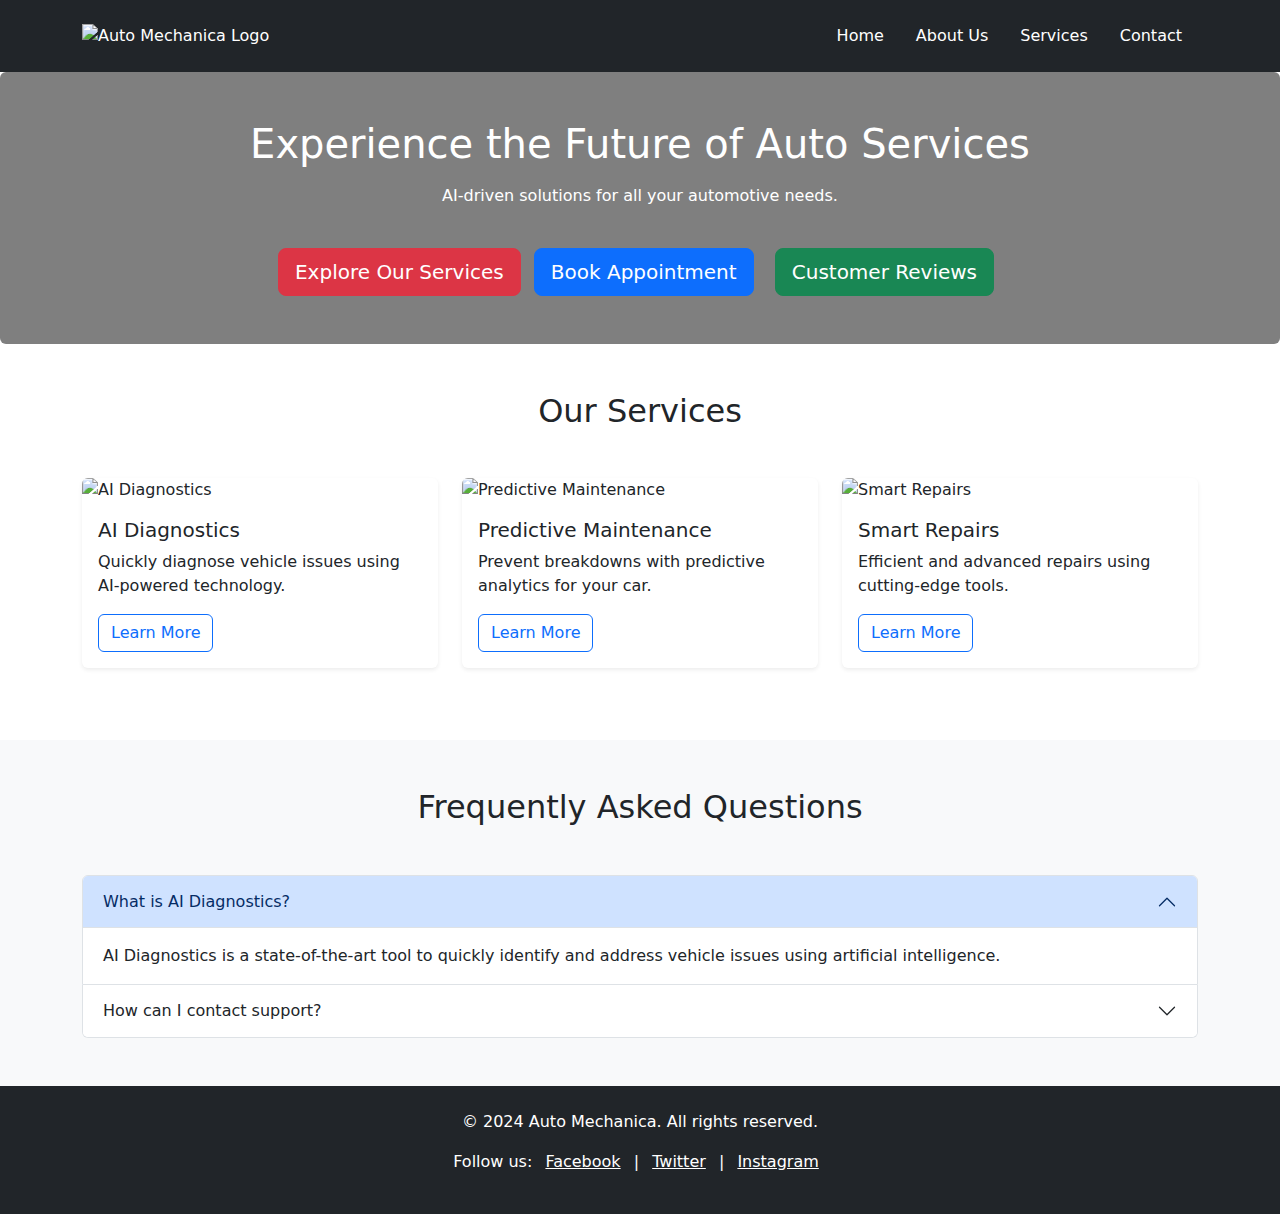
==== index.html @ 0be62898 "Second commit" ====
<!DOCTYPE html>
<html lang="en">
<head>
    <meta charset="UTF-8">
    <meta name="viewport" content="width=device-width, initial-scale=1.0">
    <link href="https://cdn.jsdelivr.net/npm/bootstrap@5.3.0-alpha1/dist/css/bootstrap.min.css" rel="stylesheet">
    <link href="https://cdn.jsdelivr.net/npm/tailwindcss@2.2.19/dist/tailwind.min.css" rel="stylesheet">
    <link rel="stylesheet" href="styles.css">
    <script src="script.js" defer></script>
    <meta name="description" content="Auto Mechanica - AI-driven automotive services, including diagnostics, predictive maintenance, and smart repairs.">
    <title>Auto Mechanica - AI Powered Services</title>
</head>
<body class="bg-gray-100">
    <!-- Header -->
    <header class="bg-dark text-white shadow-md sticky-top">
        <div class="container d-flex justify-content-between align-items-center py-3">
            <div class="logo">
                <img src="https://via.placeholder.com/120" alt="Auto Mechanica Logo" loading="lazy">
            </div>
            <nav>
                <ul class="nav">
                    <li class="nav-item"><a class="nav-link text-white active" href="index.html">Home</a></li>
                    <li class="nav-item"><a class="nav-link text-white" href="about.html">About Us</a></li>
                    <li class="nav-item"><a class="nav-link text-white" href="services.html">Services</a></li>
                    <li class="nav-item"><a class="nav-link text-white" href="contact.html">Contact</a></li>
                </ul>
            </nav>
        </div>
    </header>

    <!-- Hero Section -->
    <section class="hero bg-cover bg-center text-white h-96 flex items-center justify-center" style="background-image: url('https://via.placeholder.com/1920x600/333/fff?text=Welcome+to+Auto+Mechanica');">
        <div class="text-center bg-black bg-opacity-50 p-5 rounded">
            <h1 class="text-5xl font-bold">Experience the Future of Auto Services</h1>
            <p class="mt-3 text-xl">AI-driven solutions for all your automotive needs.</p>
            <a href="services.html" class="btn btn-danger btn-lg mt-4">Explore Our Services</a>
            <!-- Appointment Booking Button -->
            <a href="appointment.html" class="btn btn-primary btn-lg mt-4 mx-2">Book Appointment</a>
            <!-- Customer Reviews Button -->
            <a href="reviews.html" class="btn btn-success btn-lg mt-4 mx-2">Customer Reviews</a>
        </div>
    </section>

    <!-- Features Section -->
    <section class="features py-5">
        <div class="container">
            <h2 class="text-center text-3xl font-bold mb-5">Our Services</h2>
            <div class="row">
                <div class="col-md-4">
                    <div class="card border-0 shadow-sm mb-4">
                        <img src="https://via.placeholder.com/300x200?text=AI+Diagnostics" class="card-img-top rounded-top" alt="AI Diagnostics" loading="lazy">
                        <div class="card-body">
                            <h5 class="card-title text-dark">AI Diagnostics</h5>
                            <p class="card-text">Quickly diagnose vehicle issues using AI-powered technology.</p>
                            <a href="#" class="btn btn-outline-primary">Learn More</a>
                        </div>
                    </div>
                </div>
                <div class="col-md-4">
                    <div class="card border-0 shadow-sm mb-4">
                        <img src="https://via.placeholder.com/300x200?text=Predictive+Maintenance" class="card-img-top rounded-top" alt="Predictive Maintenance" loading="lazy">
                        <div class="card-body">
                            <h5 class="card-title text-dark">Predictive Maintenance</h5>
                            <p class="card-text">Prevent breakdowns with predictive analytics for your car.</p>
                            <a href="#" class="btn btn-outline-primary">Learn More</a>
                        </div>
                    </div>
                </div>
                <div class="col-md-4">
                    <div class="card border-0 shadow-sm mb-4">
                        <img src="https://via.placeholder.com/300x200?text=Smart+Repairs" class="card-img-top rounded-top" alt="Smart Repairs" loading="lazy">
                        <div class="card-body">
                            <h5 class="card-title text-dark">Smart Repairs</h5>
                            <p class="card-text">Efficient and advanced repairs using cutting-edge tools.</p>
                            <a href="#" class="btn btn-outline-primary">Learn More</a>
                        </div>
                    </div>
                </div>
            </div>
        </div>
    </section>

    <!-- FAQ Section -->
    <section class="faq bg-light py-5">
        <div class="container">
            <h2 class="text-center text-3xl font-bold mb-5">Frequently Asked Questions</h2>
            <div class="accordion" id="faqAccordion">
                <div class="accordion-item">
                    <h2 class="accordion-header" id="headingOne">
                        <button class="accordion-button" type="button" data-bs-toggle="collapse" data-bs-target="#collapseOne" aria-expanded="true" aria-controls="collapseOne">
                            What is AI Diagnostics?
                        </button>
                    </h2>
                    <div id="collapseOne" class="accordion-collapse collapse show" aria-labelledby="headingOne">
                        <div class="accordion-body">
                            AI Diagnostics is a state-of-the-art tool to quickly identify and address vehicle issues using artificial intelligence.
                        </div>
                    </div>
                </div>
                <div class="accordion-item">
                    <h2 class="accordion-header" id="headingTwo">
                        <button class="accordion-button collapsed" type="button" data-bs-toggle="collapse" data-bs-target="#collapseTwo" aria-expanded="false" aria-controls="collapseTwo">
                            How can I contact support?
                        </button>
                    </h2>
                    <div id="collapseTwo" class="accordion-collapse collapse" aria-labelledby="headingTwo">
                        <div class="accordion-body">
                            You can reach us through the contact form on our website or call our 24/7 hotline.
                        </div>
                    </div>
                </div>
            </div>
        </div>
    </section>

    <!-- Footer -->
    <footer class="bg-dark text-white py-4">
        <div class="container text-center">
            <p>&copy; 2024 Auto Mechanica. All rights reserved.</p>
            <p>Follow us: 
                <a href="#" class="text-white mx-2">Facebook</a> | 
                <a href="#" class="text-white mx-2">Twitter</a> | 
                <a href="#" class="text-white mx-2">Instagram</a>
            </p>
        </div>
    </footer>

    <script src="https://cdn.jsdelivr.net/npm/bootstrap@5.3.0-alpha1/dist/js/bootstrap.bundle.min.js"></script>
</body>
</html>
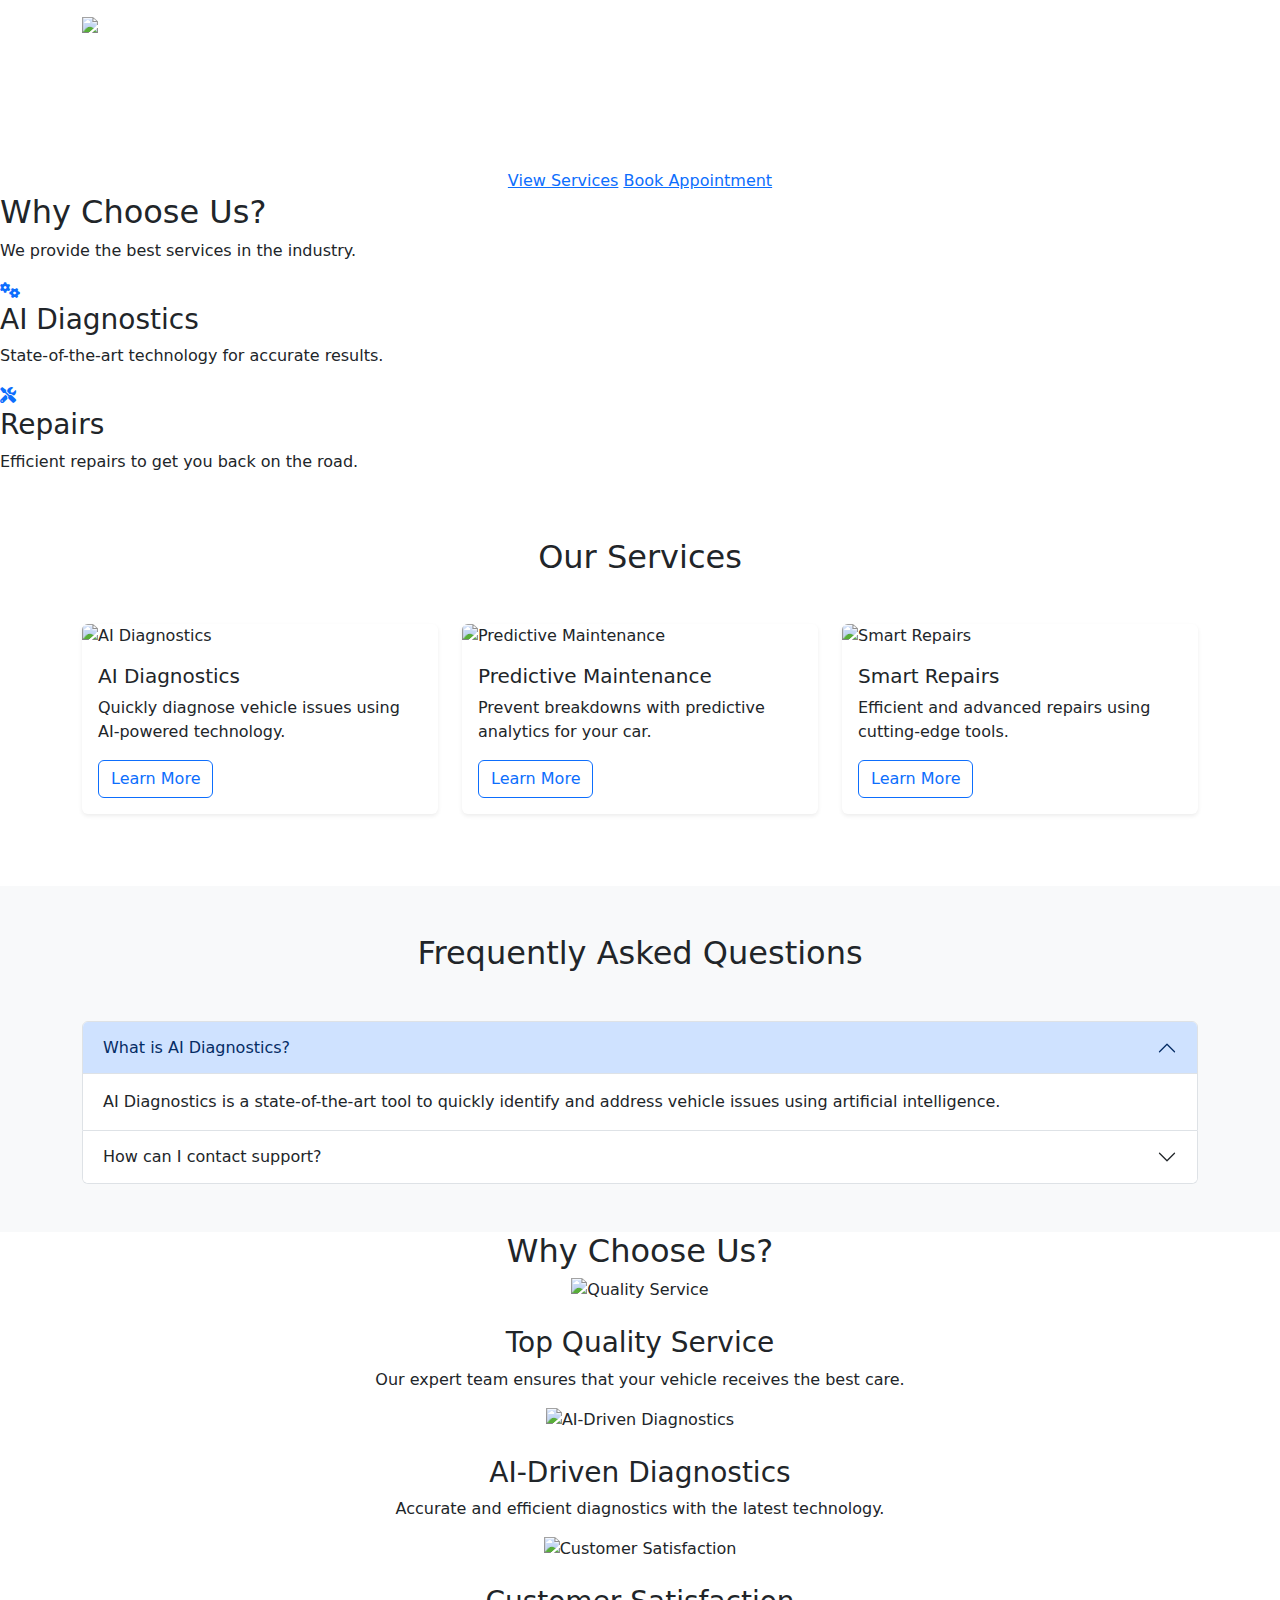
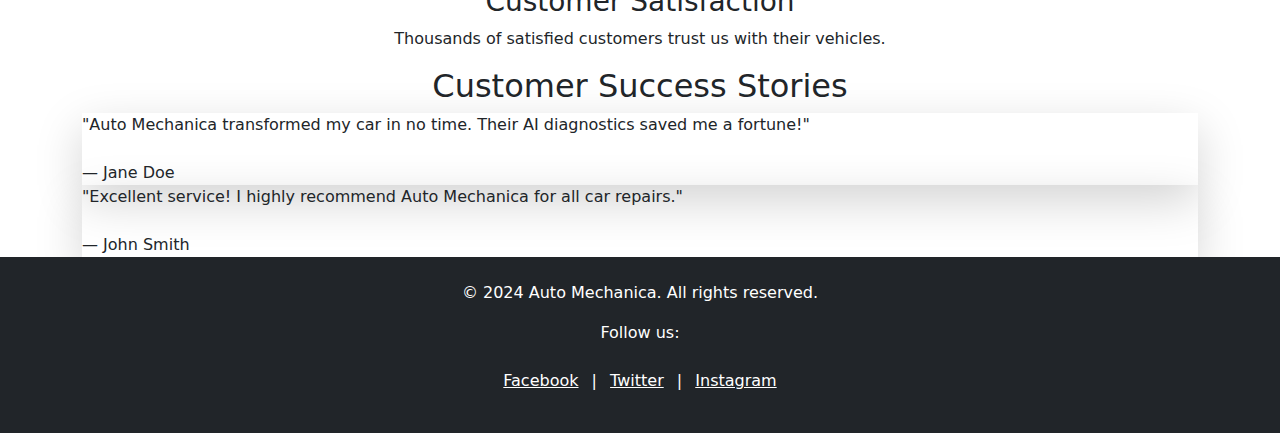
==== commit 132b07bb: "adhi 1st commit" ====
--- a/index.html
+++ b/index.html
@@ -6,40 +6,71 @@
     <link href="https://cdn.jsdelivr.net/npm/bootstrap@5.3.0-alpha1/dist/css/bootstrap.min.css" rel="stylesheet">
     <link href="https://cdn.jsdelivr.net/npm/tailwindcss@2.2.19/dist/tailwind.min.css" rel="stylesheet">
     <link rel="stylesheet" href="styles.css">
+    <link href="https://cdnjs.cloudflare.com/ajax/libs/font-awesome/6.0.0-beta3/css/all.min.css" rel="stylesheet">
+
     <script src="script.js" defer></script>
+    <link href="https://fonts.googleapis.com/css2?family=Lato:wght@400;700&family=Montserrat:wght@600;900&display=swap" rel="stylesheet">
+
+    <link href="https://cdnjs.cloudflare.com/ajax/libs/aos/2.3.4/aos.css" rel="stylesheet">
+    <script src="https://cdnjs.cloudflare.com/ajax/libs/aos/2.3.4/aos.js"></script>
+
     <meta name="description" content="Auto Mechanica - AI-driven automotive services, including diagnostics, predictive maintenance, and smart repairs.">
     <title>Auto Mechanica - AI Powered Services</title>
 </head>
 <body class="bg-gray-100">
     <!-- Header -->
-    <header class="bg-dark text-white shadow-md sticky-top">
+    <header class="bg-gradient-to-r from-blue-500 to-indigo-500 text-white shadow-md sticky-top">
         <div class="container d-flex justify-content-between align-items-center py-3">
             <div class="logo">
-                <img src="https://via.placeholder.com/120" alt="Auto Mechanica Logo" loading="lazy">
-            </div>
-            <nav>
-                <ul class="nav">
-                    <li class="nav-item"><a class="nav-link text-white active" href="index.html">Home</a></li>
-                    <li class="nav-item"><a class="nav-link text-white" href="about.html">About Us</a></li>
-                    <li class="nav-item"><a class="nav-link text-white" href="services.html">Services</a></li>
-                    <li class="nav-item"><a class="nav-link text-white" href="contact.html">Contact</a></li>
-                </ul>
+                <img src="assets/logo.png" alt="Auto Mechanica Logo" loading="lazy" style="max-height: 50px;">
+            </div>
+            <nav class="d-flex gap-3">
+                <a href="index.html" class="text-white hover:text-gray-200">Home</a>
+                <a href="about.html" class="text-white hover:text-gray-200">About</a>
+                <a href="services.html" class="text-white hover:text-gray-200">Services</a>
+                <a href="appointment.html" class="text-white hover:text-gray-200">Appointments</a>
+                <a href="contact.html" class="text-white hover:text-gray-200">Contact</a>
             </nav>
         </div>
     </header>
+    
+
 
     <!-- Hero Section -->
-    <section class="hero bg-cover bg-center text-white h-96 flex items-center justify-center" style="background-image: url('https://via.placeholder.com/1920x600/333/fff?text=Welcome+to+Auto+Mechanica');">
-        <div class="text-center bg-black bg-opacity-50 p-5 rounded">
-            <h1 class="text-5xl font-bold">Experience the Future of Auto Services</h1>
-            <p class="mt-3 text-xl">AI-driven solutions for all your automotive needs.</p>
-            <a href="services.html" class="btn btn-danger btn-lg mt-4">Explore Our Services</a>
-            <!-- Appointment Booking Button -->
-            <a href="appointment.html" class="btn btn-primary btn-lg mt-4 mx-2">Book Appointment</a>
-            <!-- Customer Reviews Button -->
-            <a href="reviews.html" class="btn btn-success btn-lg mt-4 mx-2">Customer Reviews</a>
-        </div>
-    </section>
+    <section class="hero bg-cover bg-center text-white py-20" style="background-image: url('assets/hero-bg.jpg');">
+    <div class="container text-center">
+        <h1 class="text-4xl md:text-6xl font-bold mb-4">Welcome to Auto Mechanica</h1>
+        <p class="text-lg mb-6">AI-Driven Automotive Excellence</p>
+        <div class="flex justify-center gap-4">
+            <a href="services.html" class="bg-blue-600 hover:bg-blue-700 px-6 py-3 rounded-md">View Services</a>
+            <a href="appointment.html" class="bg-gray-700 hover:bg-gray-800 px-6 py-3 rounded-md">Book Appointment</a>
+        </div>
+    </div>
+</section>
+
+<script>
+    AOS.init({
+        duration: 1000, // Animation duration in milliseconds
+        once: true, // Whether animation should happen only once
+    });
+</script>
+<section class="why-choose-us" data-aos="fade-up">
+    <h2>Why Choose Us?</h2>
+    <p>We provide the best services in the industry.</p>
+</section>
+<section class="services">
+    <div>
+        <i class="fas fa-cogs text-primary"></i>
+        <h3>AI Diagnostics</h3>
+        <p>State-of-the-art technology for accurate results.</p>
+    </div>
+    <div>
+        <i class="fas fa-tools text-primary"></i>
+        <h3>Repairs</h3>
+        <p>Efficient repairs to get you back on the road.</p>
+    </div>
+</section>
+
 
     <!-- Features Section -->
     <section class="features py-5">
@@ -112,15 +143,60 @@
             </div>
         </div>
     </section>
+    <section class="why-choose-us py-16 bg-gray-100">
+        <div class="container text-center">
+            <h2 class="text-3xl font-bold mb-6">Why Choose Us?</h2>
+            <div class="grid grid-cols-1 md:grid-cols-3 gap-8">
+                <div>
+                    <img src="assets/quality-service.png" alt="Quality Service" class="mx-auto mb-4" style="max-height: 80px;">
+                    <h3 class="text-xl font-bold">Top Quality Service</h3>
+                    <p>Our expert team ensures that your vehicle receives the best care.</p>
+                </div>
+                <div>
+                    <img src="assets/ai-driven.png" alt="AI-Driven Diagnostics" class="mx-auto mb-4" style="max-height: 80px;">
+                    <h3 class="text-xl font-bold">AI-Driven Diagnostics</h3>
+                    <p>Accurate and efficient diagnostics with the latest technology.</p>
+                </div>
+                <div>
+                    <img src="assets/customer-satisfaction.png" alt="Customer Satisfaction" class="mx-auto mb-4" style="max-height: 80px;">
+                    <h3 class="text-xl font-bold">Customer Satisfaction</h3>
+                    <p>Thousands of satisfied customers trust us with their vehicles.</p>
+                </div>
+            </div>
+        </div>
+    </section>
+    
+    <section class="success-stories py-16 bg-white">
+        <div class="container">
+            <h2 class="text-3xl font-bold text-center mb-8">Customer Success Stories</h2>
+            <div class="grid grid-cols-1 md:grid-cols-2 gap-8">
+                <div class="p-6 shadow-lg rounded-lg bg-gray-100">
+                    <blockquote>
+                        <p>"Auto Mechanica transformed my car in no time. Their AI diagnostics saved me a fortune!"</p>
+                    </blockquote>
+                    <footer class="mt-4 text-right">— Jane Doe</footer>
+                </div>
+                <div class="p-6 shadow-lg rounded-lg bg-gray-100">
+                    <blockquote>
+                        <p>"Excellent service! I highly recommend Auto Mechanica for all car repairs."</p>
+                    </blockquote>
+                    <footer class="mt-4 text-right">— John Smith</footer>
+                </div>
+            </div>
+        </div>
+    </section>
+    
 
     <!-- Footer -->
     <footer class="bg-dark text-white py-4">
         <div class="container text-center">
             <p>&copy; 2024 Auto Mechanica. All rights reserved.</p>
             <p>Follow us: 
+                <div class="flex justify-center gap-4 mt-4"></div>
                 <a href="#" class="text-white mx-2">Facebook</a> | 
                 <a href="#" class="text-white mx-2">Twitter</a> | 
                 <a href="#" class="text-white mx-2">Instagram</a>
+            </div>
             </p>
         </div>
     </footer>
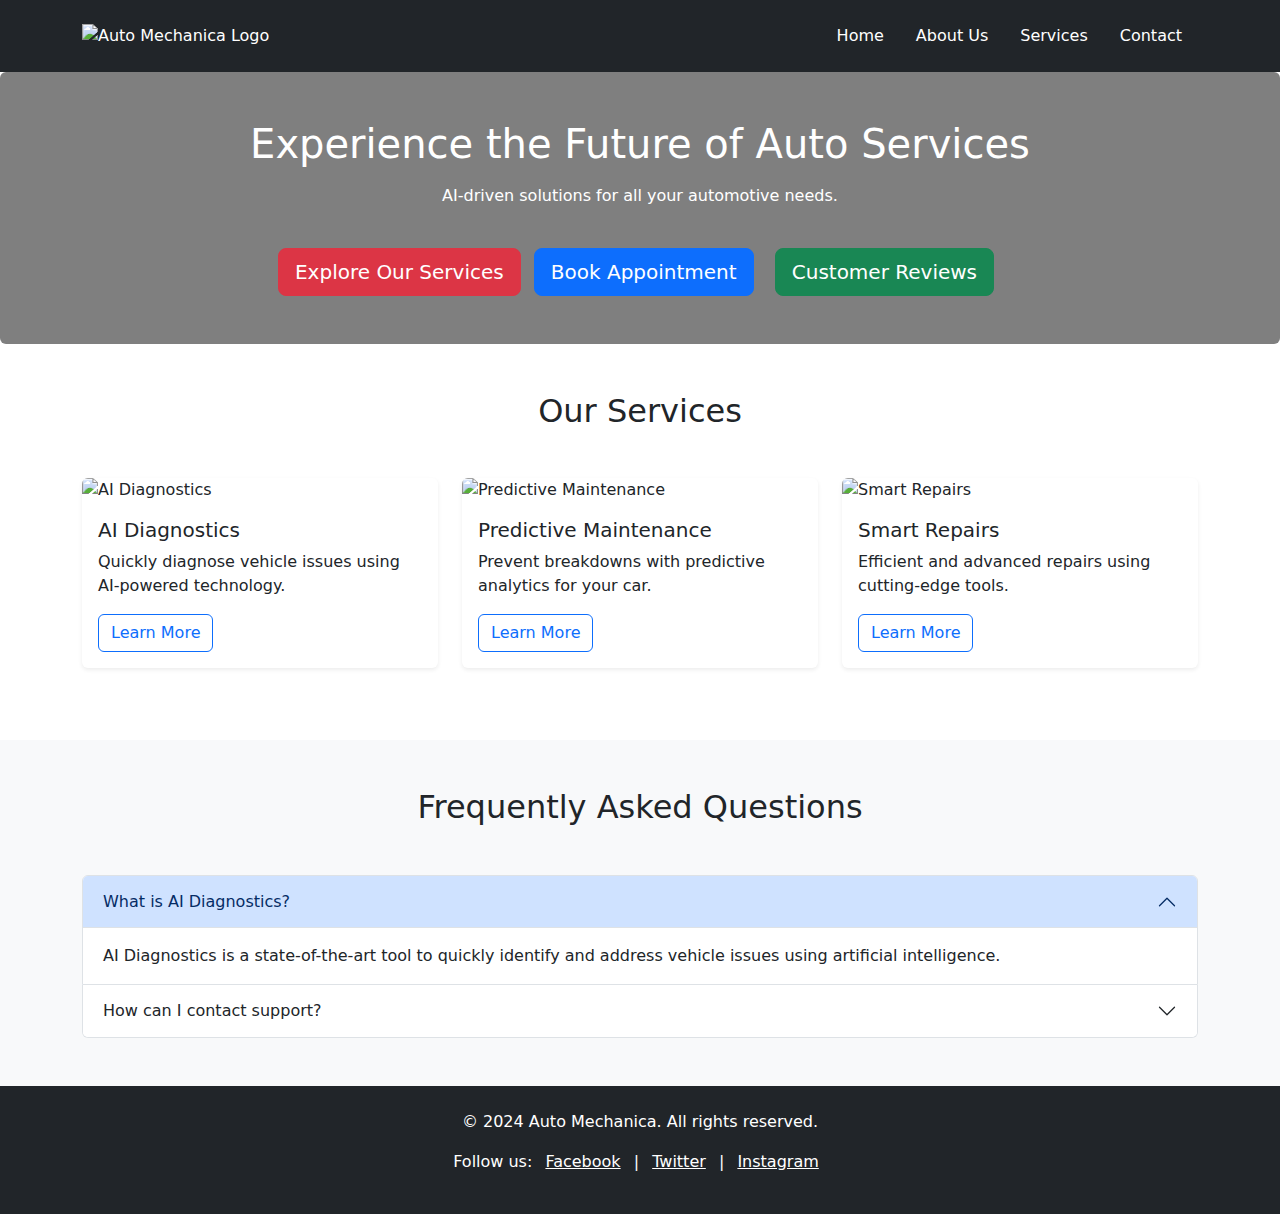
==== commit 653d7d0d: "third commit" ====
--- a/index.html
+++ b/index.html
@@ -6,80 +6,53 @@
     <link href="https://cdn.jsdelivr.net/npm/bootstrap@5.3.0-alpha1/dist/css/bootstrap.min.css" rel="stylesheet">
     <link href="https://cdn.jsdelivr.net/npm/tailwindcss@2.2.19/dist/tailwind.min.css" rel="stylesheet">
     <link rel="stylesheet" href="styles.css">
-    <link href="https://cdnjs.cloudflare.com/ajax/libs/font-awesome/6.0.0-beta3/css/all.min.css" rel="stylesheet">
-
     <script src="script.js" defer></script>
-    <link href="https://fonts.googleapis.com/css2?family=Lato:wght@400;700&family=Montserrat:wght@600;900&display=swap" rel="stylesheet">
-
-    <link href="https://cdnjs.cloudflare.com/ajax/libs/aos/2.3.4/aos.css" rel="stylesheet">
-    <script src="https://cdnjs.cloudflare.com/ajax/libs/aos/2.3.4/aos.js"></script>
-
     <meta name="description" content="Auto Mechanica - AI-driven automotive services, including diagnostics, predictive maintenance, and smart repairs.">
     <title>Auto Mechanica - AI Powered Services</title>
 </head>
 <body class="bg-gray-100">
     <!-- Header -->
-    <header class="bg-gradient-to-r from-blue-500 to-indigo-500 text-white shadow-md sticky-top">
+    <header class="bg-dark text-white shadow-md sticky-top">
         <div class="container d-flex justify-content-between align-items-center py-3">
             <div class="logo">
-                <img src="assets/logo.png" alt="Auto Mechanica Logo" loading="lazy" style="max-height: 50px;">
+                <img src="https://thumbs.dreamstime.com/b/square-logo-vector-art-design-344754067.jpg?w=768 " height="75" width="75" alt="Auto Mechanica Logo" loading="lazy">
             </div>
-            <nav class="d-flex gap-3">
-                <a href="index.html" class="text-white hover:text-gray-200">Home</a>
-                <a href="about.html" class="text-white hover:text-gray-200">About</a>
-                <a href="services.html" class="text-white hover:text-gray-200">Services</a>
-                <a href="appointment.html" class="text-white hover:text-gray-200">Appointments</a>
-                <a href="contact.html" class="text-white hover:text-gray-200">Contact</a>
+            <nav aria-label="Main Navigation">
+        <ul class="nav">
+                    <li class="nav-item"><a class="nav-link text-white active" href="index.html">Home</a></li>
+                    <li class="nav-item"><a class="nav-link text-white" href="about.html">About Us</a></li>
+                    <li class="nav-item"><a class="nav-link text-white" href="services.html">Services</a></li>
+                    <li class="nav-item"><a class="nav-link text-white" href="contact.html">Contact</a></li>
+                </ul>
             </nav>
         </div>
     </header>
-    
-
 
     <!-- Hero Section -->
-    <section class="hero bg-cover bg-center text-white py-20" style="background-image: url('assets/hero-bg.jpg');">
-    <div class="container text-center">
-        <h1 class="text-4xl md:text-6xl font-bold mb-4">Welcome to Auto Mechanica</h1>
-        <p class="text-lg mb-6">AI-Driven Automotive Excellence</p>
-        <div class="flex justify-center gap-4">
-            <a href="services.html" class="bg-blue-600 hover:bg-blue-700 px-6 py-3 rounded-md">View Services</a>
-            <a href="appointment.html" class="bg-gray-700 hover:bg-gray-800 px-6 py-3 rounded-md">Book Appointment</a>
+    <section class="hero bg-cover bg-center text-white h-96 flex items-center justify-center" style="background-image: url('https://img.freepik.com/premium-photo/detail-view-car-wash-car-wash-foam-water-automatic-car-wash-action-generative-ai_528152-657.jpg?w=1060');">
+        <div class="text-center bg-black bg-opacity-50 p-5 rounded">
+            <h1 class="text-5xl font-bold">Experience the Future of Auto Services</h1>
+            <p class="mt-3 text-xl">AI-driven solutions for all your automotive needs.</p>
+            <a href="services.html" class="btn btn-danger btn-lg mt-4">Explore Our Services</a>
+            <!-- Appointment Booking Button -->
+            <a href="appointment.html" class="btn btn-primary btn-lg mt-4 mx-2">Book Appointment</a>
+            <!-- Customer Reviews Button -->
+            <a href="reviews.html" class="btn btn-success btn-lg mt-4 mx-2">Customer Reviews</a>
         </div>
-    </div>
-</section>
-
-<script>
-    AOS.init({
-        duration: 1000, // Animation duration in milliseconds
-        once: true, // Whether animation should happen only once
-    });
-</script>
-<section class="why-choose-us" data-aos="fade-up">
-    <h2>Why Choose Us?</h2>
-    <p>We provide the best services in the industry.</p>
-</section>
-<section class="services">
-    <div>
-        <i class="fas fa-cogs text-primary"></i>
-        <h3>AI Diagnostics</h3>
-        <p>State-of-the-art technology for accurate results.</p>
-    </div>
-    <div>
-        <i class="fas fa-tools text-primary"></i>
-        <h3>Repairs</h3>
-        <p>Efficient repairs to get you back on the road.</p>
-    </div>
-</section>
-
+    </section>
 
     <!-- Features Section -->
     <section class="features py-5">
         <div class="container">
             <h2 class="text-center text-3xl font-bold mb-5">Our Services</h2>
             <div class="row">
-                <div class="col-md-4">
+                <!-- Service 1 -->
+                <div class="col-md-4 d-flex align-items-stretch">
                     <div class="card border-0 shadow-sm mb-4">
-                        <img src="https://via.placeholder.com/300x200?text=AI+Diagnostics" class="card-img-top rounded-top" alt="AI Diagnostics" loading="lazy">
+                        <img src="https://distillery.com/wp-content/uploads/2024/02/shutterstock_1781926982-1.jpg" 
+                             class="card-img-top rounded-top" 
+                             alt="AI Diagnostics" 
+                             loading="lazy">
                         <div class="card-body">
                             <h5 class="card-title text-dark">AI Diagnostics</h5>
                             <p class="card-text">Quickly diagnose vehicle issues using AI-powered technology.</p>
@@ -87,9 +60,13 @@
                         </div>
                     </div>
                 </div>
-                <div class="col-md-4">
+                <!-- Service 2 -->
+                <div class="col-md-4 d-flex align-items-stretch">
                     <div class="card border-0 shadow-sm mb-4">
-                        <img src="https://via.placeholder.com/300x200?text=Predictive+Maintenance" class="card-img-top rounded-top" alt="Predictive Maintenance" loading="lazy">
+                        <img src="https://living.acg.aaa.com/content/dam/aaa-living/2024/auto/ai-driven-future-of-car-care_smarter-maintenance-safer-roads/3-AI-DrivenFuture-GettyImages-1541878920.jpg" 
+                             class="card-img-top rounded-top" 
+                             alt="Predictive Maintenance" 
+                             loading="lazy">
                         <div class="card-body">
                             <h5 class="card-title text-dark">Predictive Maintenance</h5>
                             <p class="card-text">Prevent breakdowns with predictive analytics for your car.</p>
@@ -97,9 +74,13 @@
                         </div>
                     </div>
                 </div>
-                <div class="col-md-4">
+                <!-- Service 3 -->
+                <div class="col-md-4 d-flex align-items-stretch">
                     <div class="card border-0 shadow-sm mb-4">
-                        <img src="https://via.placeholder.com/300x200?text=Smart+Repairs" class="card-img-top rounded-top" alt="Smart Repairs" loading="lazy">
+                        <img src="https://cognitgo.ai/wp-content/uploads/2024/04/1714464791534.jpg" 
+                             class="card-img-top rounded-top" 
+                             alt="Smart Repairs" 
+                             loading="lazy">
                         <div class="card-body">
                             <h5 class="card-title text-dark">Smart Repairs</h5>
                             <p class="card-text">Efficient and advanced repairs using cutting-edge tools.</p>
@@ -110,6 +91,23 @@
             </div>
         </div>
     </section>
+    
+<style>
+    .hero h1 {
+        animation: fadeInUp 1s ease-in-out;
+    }
+
+    @keyframes fadeInUp {
+        from {
+            opacity: 0;
+            transform: translateY(20px);
+        }
+        to {
+            opacity: 1;
+            transform: translateY(0);
+        }
+    }
+</style>
 
     <!-- FAQ Section -->
     <section class="faq bg-light py-5">
@@ -143,63 +141,43 @@
             </div>
         </div>
     </section>
-    <section class="why-choose-us py-16 bg-gray-100">
-        <div class="container text-center">
-            <h2 class="text-3xl font-bold mb-6">Why Choose Us?</h2>
-            <div class="grid grid-cols-1 md:grid-cols-3 gap-8">
-                <div>
-                    <img src="assets/quality-service.png" alt="Quality Service" class="mx-auto mb-4" style="max-height: 80px;">
-                    <h3 class="text-xl font-bold">Top Quality Service</h3>
-                    <p>Our expert team ensures that your vehicle receives the best care.</p>
-                </div>
-                <div>
-                    <img src="assets/ai-driven.png" alt="AI-Driven Diagnostics" class="mx-auto mb-4" style="max-height: 80px;">
-                    <h3 class="text-xl font-bold">AI-Driven Diagnostics</h3>
-                    <p>Accurate and efficient diagnostics with the latest technology.</p>
-                </div>
-                <div>
-                    <img src="assets/customer-satisfaction.png" alt="Customer Satisfaction" class="mx-auto mb-4" style="max-height: 80px;">
-                    <h3 class="text-xl font-bold">Customer Satisfaction</h3>
-                    <p>Thousands of satisfied customers trust us with their vehicles.</p>
-                </div>
-            </div>
-        </div>
-    </section>
-    
-    <section class="success-stories py-16 bg-white">
-        <div class="container">
-            <h2 class="text-3xl font-bold text-center mb-8">Customer Success Stories</h2>
-            <div class="grid grid-cols-1 md:grid-cols-2 gap-8">
-                <div class="p-6 shadow-lg rounded-lg bg-gray-100">
-                    <blockquote>
-                        <p>"Auto Mechanica transformed my car in no time. Their AI diagnostics saved me a fortune!"</p>
-                    </blockquote>
-                    <footer class="mt-4 text-right">— Jane Doe</footer>
-                </div>
-                <div class="p-6 shadow-lg rounded-lg bg-gray-100">
-                    <blockquote>
-                        <p>"Excellent service! I highly recommend Auto Mechanica for all car repairs."</p>
-                    </blockquote>
-                    <footer class="mt-4 text-right">— John Smith</footer>
-                </div>
-            </div>
-        </div>
-    </section>
-    
+    <!-- Back-to-Top Button -->
+<button id="backToTop" class="btn btn-primary rounded-circle position-fixed" style="bottom: 20px; right: 20px; display: none;">
+    ↑
+</button>
+
+
 
     <!-- Footer -->
     <footer class="bg-dark text-white py-4">
         <div class="container text-center">
             <p>&copy; 2024 Auto Mechanica. All rights reserved.</p>
             <p>Follow us: 
-                <div class="flex justify-center gap-4 mt-4"></div>
                 <a href="#" class="text-white mx-2">Facebook</a> | 
                 <a href="#" class="text-white mx-2">Twitter</a> | 
                 <a href="#" class="text-white mx-2">Instagram</a>
-            </div>
             </p>
         </div>
     </footer>
+<!-- Back-to-Top Button -->
+<button id="backToTop" class="btn btn-primary rounded-circle position-fixed" style="bottom: 20px; right: 20px; display: none;">
+    ↑
+</button>
+
+<script>
+    // Back-to-Top Button Script
+    const backToTop = document.getElementById('backToTop');
+    window.addEventListener('scroll', () => {
+        if (window.scrollY > 200) {
+            backToTop.style.display = 'block';
+        } else {
+            backToTop.style.display = 'none';
+        }
+    });
+    backToTop.addEventListener('click', () => {
+        window.scrollTo({ top: 0, behavior: 'smooth' });
+    });
+</script>
 
     <script src="https://cdn.jsdelivr.net/npm/bootstrap@5.3.0-alpha1/dist/js/bootstrap.bundle.min.js"></script>
 </body>
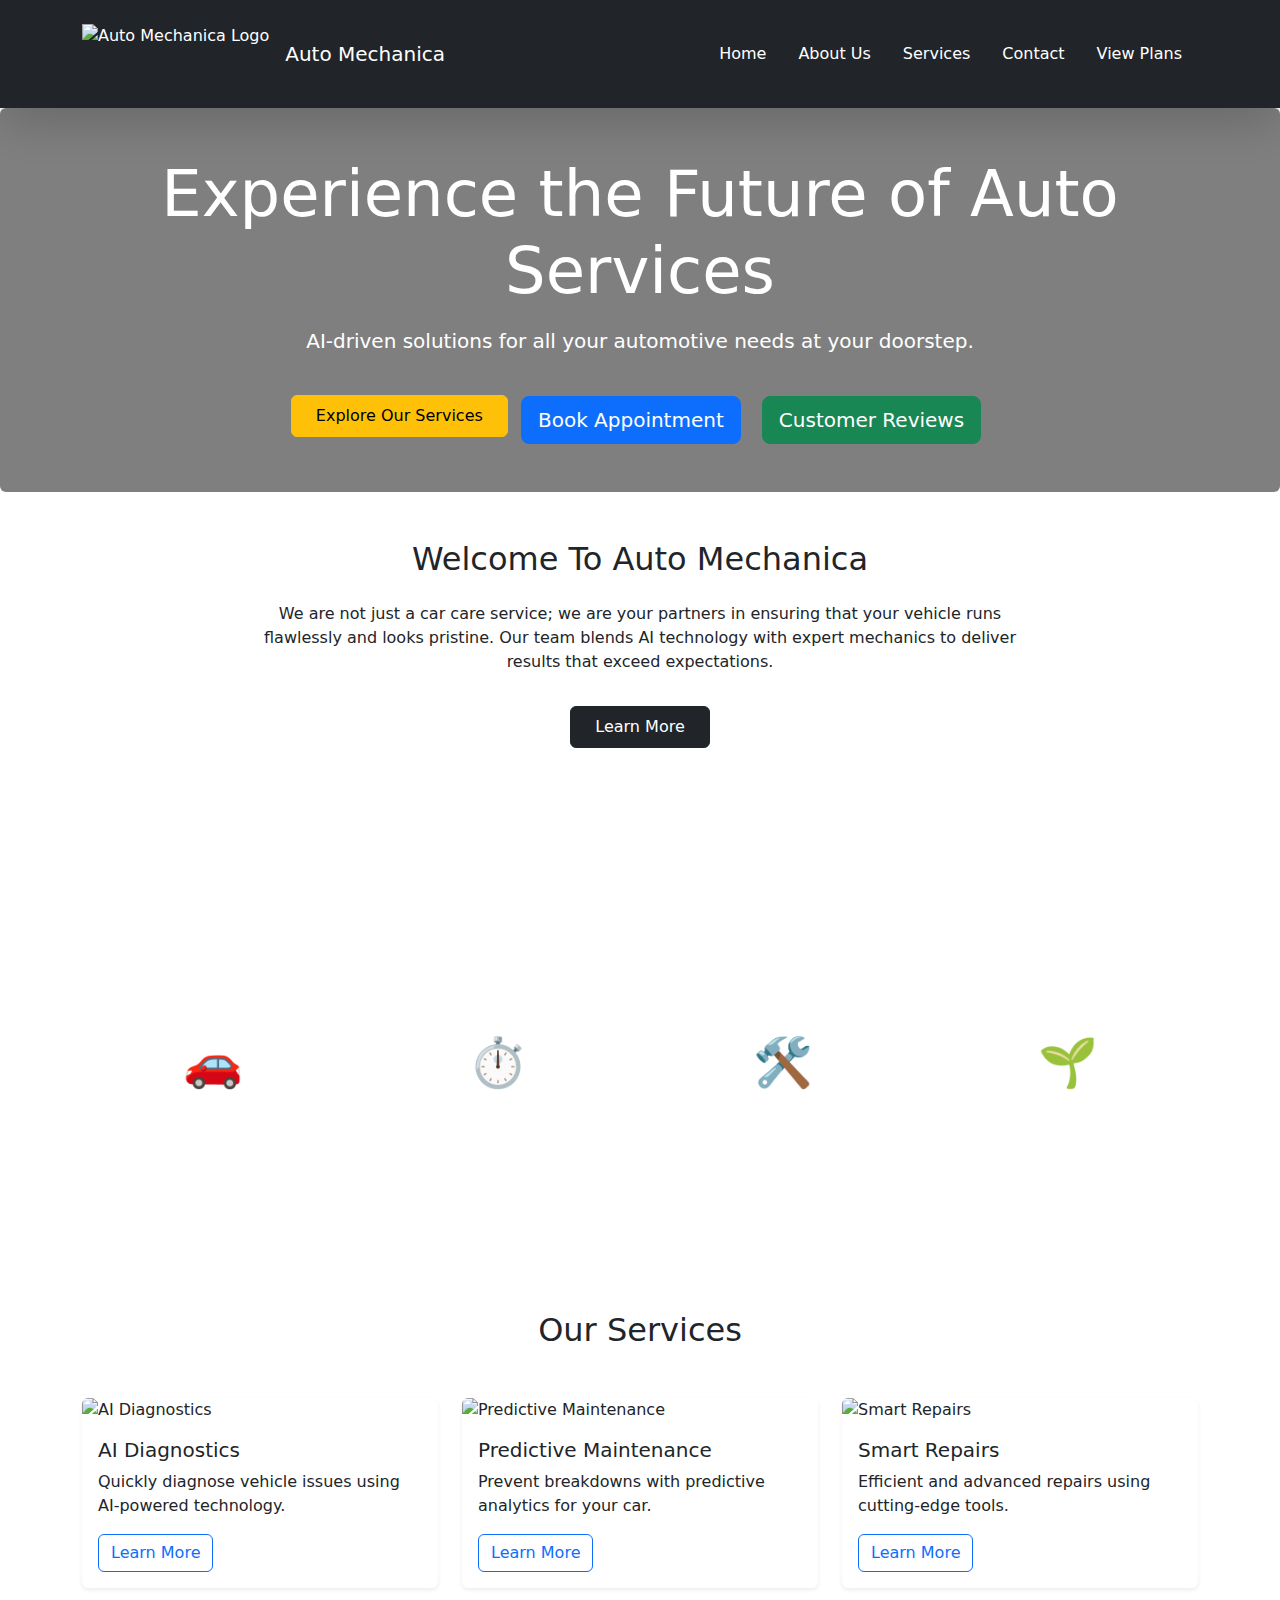
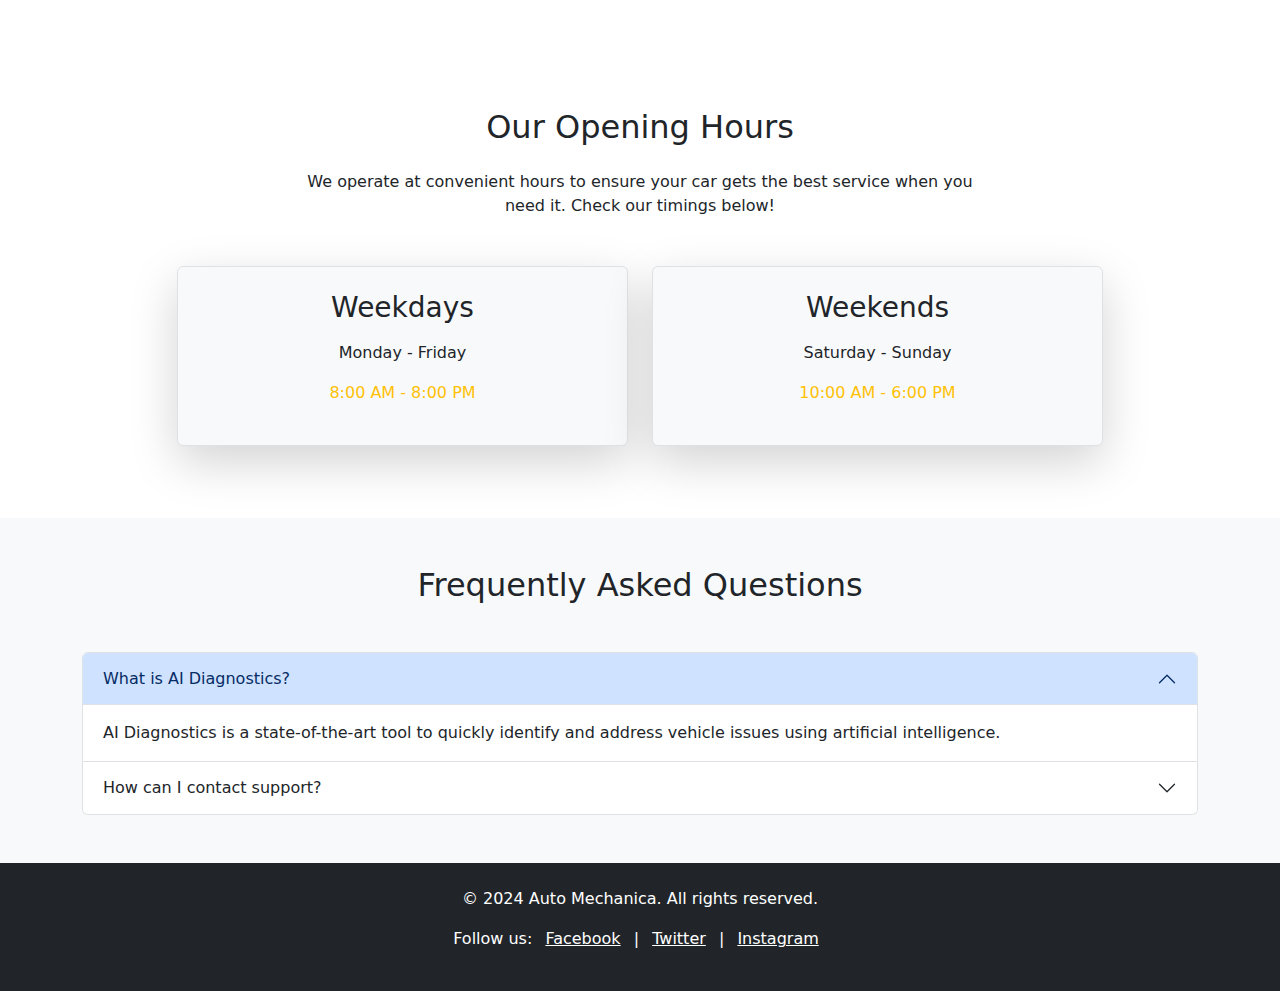
==== commit afee5d12: "forth commit" ====
--- a/index.html
+++ b/index.html
@@ -12,34 +12,103 @@
 </head>
 <body class="bg-gray-100">
     <!-- Header -->
-    <header class="bg-dark text-white shadow-md sticky-top">
-        <div class="container d-flex justify-content-between align-items-center py-3">
-            <div class="logo">
-                <img src="https://thumbs.dreamstime.com/b/square-logo-vector-art-design-344754067.jpg?w=768 " height="75" width="75" alt="Auto Mechanica Logo" loading="lazy">
-            </div>
-            <nav aria-label="Main Navigation">
-        <ul class="nav">
-                    <li class="nav-item"><a class="nav-link text-white active" href="index.html">Home</a></li>
+    <header class="bg-dark text-white py-4 shadow-lg">
+        <div class="container d-flex align-items-center justify-content-between">
+            <div class="d-flex align-items-center">
+                <img src="https://thumbs.dreamstime.com/b/square-logo-vector-art-design-344754067.jpg?w=768 " alt="Auto Mechanica Logo" class="me-3" style="height: 60px;">
+                <h1 class="h5 mb-0">Auto Mechanica</h1>
+            </div>
+            <nav>
+                <ul class="nav">
+                    <li class="nav-item"><a class="nav-link text-white" href="index.html">Home</a></li>
                     <li class="nav-item"><a class="nav-link text-white" href="about.html">About Us</a></li>
-                    <li class="nav-item"><a class="nav-link text-white" href="services.html">Services</a></li>
+                    <li class="nav-item"><a class="nav-link text-white active" href="services.html">Services</a></li>
                     <li class="nav-item"><a class="nav-link text-white" href="contact.html">Contact</a></li>
+                    <li class="nav-item"><a class="nav-link text-white" href="service_plans.html">View Plans</a></li>
                 </ul>
             </nav>
+            
         </div>
     </header>
 
     <!-- Hero Section -->
-    <section class="hero bg-cover bg-center text-white h-96 flex items-center justify-center" style="background-image: url('https://img.freepik.com/premium-photo/detail-view-car-wash-car-wash-foam-water-automatic-car-wash-action-generative-ai_528152-657.jpg?w=1060');">
-        <div class="text-center bg-black bg-opacity-50 p-5 rounded">
-            <h1 class="text-5xl font-bold">Experience the Future of Auto Services</h1>
-            <p class="mt-3 text-xl">AI-driven solutions for all your automotive needs.</p>
-            <a href="services.html" class="btn btn-danger btn-lg mt-4">Explore Our Services</a>
-            <!-- Appointment Booking Button -->
-            <a href="appointment.html" class="btn btn-primary btn-lg mt-4 mx-2">Book Appointment</a>
+    <!-- Hero Section -->
+<section class="hero bg-cover bg-center text-white h-screen flex items-center justify-center" 
+         style="background-image: url('https://img.freepik.com/premium-photo/detail-view-car-wash-car-wash-foam-water-automatic-car-wash-action-generative-ai_528152-657.jpg?w=1060');">
+    <div class="text-center bg-black bg-opacity-50 p-5 rounded fade-up">
+        <h1 class="display-3">Experience the Future of Auto Services</h1>
+        <p class="mt-3 lead">AI-driven solutions for all your automotive needs at your doorstep.</p>
+        <a href="#services" class="btn btn-warning btn-hover mt-3 px-4 py-2">Explore Our Services</a>
+        <a href="appointment.html" class="btn btn-primary btn-lg mt-4 mx-2">Book Appointment</a>
             <!-- Customer Reviews Button -->
-            <a href="reviews.html" class="btn btn-success btn-lg mt-4 mx-2">Customer Reviews</a>
-        </div>
-    </section>
+            <a href="reviews.html" class="btn btn-success btn-lg mt-4 mx-2">Customer Reviews</a>
+    </div>
+</section>
+
+<style>
+    .fade-up {
+            animation: fadeUp 1s ease-in-out;
+        }
+
+        @keyframes fadeInDown {
+            0% { opacity: 0; transform: translateY(-50px); }
+            100% { opacity: 1; transform: translateY(0); }
+        }
+
+        @keyframes fadeUp {
+            0% { opacity: 0; transform: translateY(50px); }
+            100% { opacity: 1; transform: translateY(0);}
+        }
+.service-icon {
+            font-size: 3rem;
+            color: #ff8800;}
+</style>
+<!-- Welcome Section -->
+<section class="py-5 bg-gray-200">
+    <div class="container text-center">
+        <h2 class="text-4xl font-bold mb-4">Welcome To Auto Mechanica</h2>
+        <p class="text-gray-600 mx-auto" style="max-width: 800px;">
+            We are not just a car care service; we are your partners in ensuring that your vehicle runs flawlessly and looks pristine. Our team blends AI technology with expert mechanics to deliver results that exceed expectations.
+        </p>
+        <a href="about.html" class="btn btn-dark btn-hover mt-3 px-4 py-2">Learn More</a>
+    </div>
+</section>
+<!-- Get to Know Us Section -->
+<!-- Get to Know Us Section -->
+<section class="py-5 bg-gray-900 text-white">
+    <div class="container text-center">
+        <!-- Title -->
+        <h2 class="text-4xl font-bold mb-4 animate-fadeIn">Get to Know Us</h2>
+        <p class="text-lg text-gray-300 mb-5 animate-fadeIn" style="max-width: 800px; margin: 0 auto;">
+            Whether you're at home, the office, or anywhere else, our skilled team is ready to bring a premium car wash experience directly to you. 
+            We use top-quality products and state-of-the-art equipment to ensure your vehicle receives the best care.
+        </p>
+
+        <div class="row mt-4">
+            <div class="col-md-3">
+                <div class="mb-3"><span class="service-icon">🚗</span></div>
+                <h4 class="font-bold">Door Step Service</h4>
+                <p>Convenience redefined with on-the-spot car care.</p>
+            </div>
+            <div class="col-md-3">
+                <div class="mb-3"><span class="service-icon">⏱</span></div>
+                <h4 class="font-bold">On-Demand Service</h4>
+                <p>Book services at your preferred time with ease.</p>
+            </div>
+            <div class="col-md-3">
+                <div class="mb-3"><span class="service-icon">🛠</span></div>
+                <h4 class="font-bold">Professional Detailing</h4>
+                <p>Top-notch detailing that keeps your car immaculate.</p>
+            </div>
+            <div class="col-md-3">
+                <div class="mb-3"><span class="service-icon">🌱</span></div>
+                <h4 class="font-bold">Eco-Friendly</h4>
+                <p>Committed to a greener planet with sustainable services.</p>
+            </div>
+        </div>
+    </div>
+</section>
+
 
     <!-- Features Section -->
     <section class="features py-5">
@@ -108,7 +177,33 @@
         }
     }
 </style>
-
+<!-- Opening Hours Section -->
+<section class="py-5 bg-white">
+    <div class="container text-center">
+        <h2 class="text-4xl font-bold mb-4">Our Opening Hours</h2>
+        <p class="text-gray-600 mx-auto mb-5" style="max-width: 700px;">
+            We operate at convenient hours to ensure your car gets the best service when you need it. Check our timings below!
+        </p>
+        <div class="row justify-content-center">
+            <!-- Weekdays -->
+            <div class="col-md-5 mb-4">
+                <div class="border border-gray-300 shadow-lg rounded p-4 bg-light fade-up">
+                    <h3 class="text-2xl font-bold mb-3">Weekdays</h3>
+                    <p class="text-gray-700 font-medium">Monday - Friday</p>
+                    <p class="text-3xl font-bold text-warning">8:00 AM - 8:00 PM</p>
+                </div>
+            </div>
+            <!-- Weekends -->
+            <div class="col-md-5 mb-4">
+                <div class="border border-gray-300 shadow-lg rounded p-4 bg-light fade-up">
+                    <h3 class="text-2xl font-bold mb-3">Weekends</h3>
+                    <p class="text-gray-700 font-medium">Saturday - Sunday</p>
+                    <p class="text-3xl font-bold text-warning">10:00 AM - 6:00 PM</p>
+                </div>
+            </div>
+        </div>
+    </div>
+</section>
     <!-- FAQ Section -->
     <section class="faq bg-light py-5">
         <div class="container">
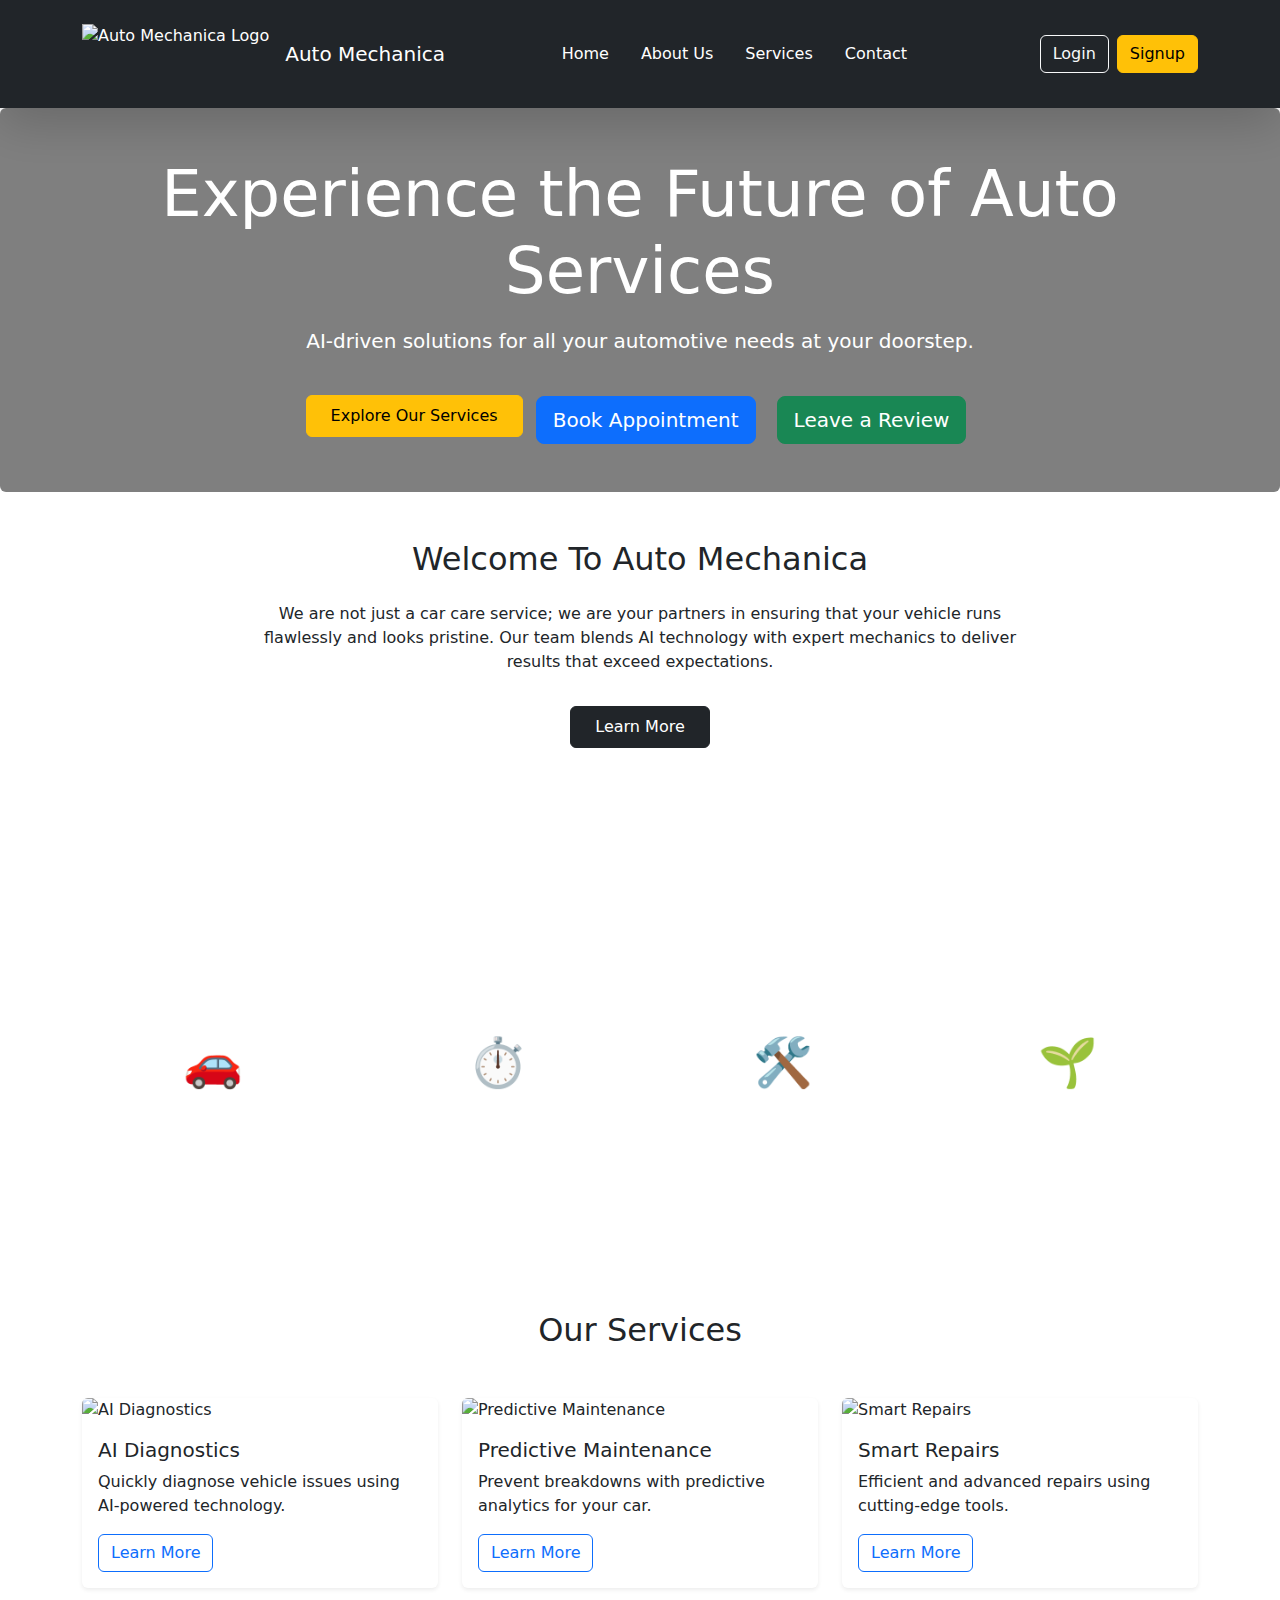
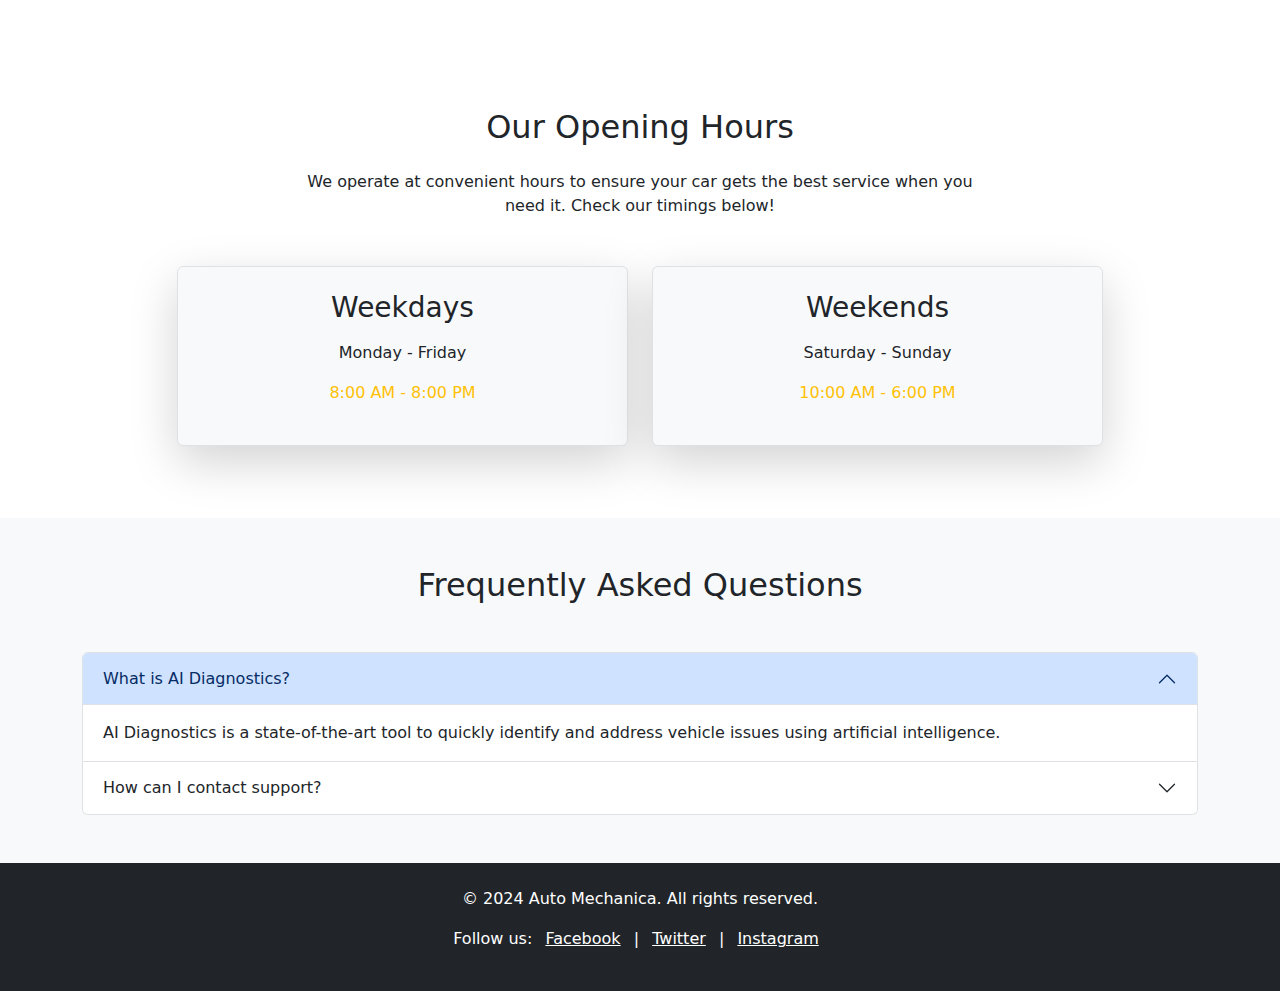
==== commit ff837e12: "specific commit" ====
--- a/index.html
+++ b/index.html
@@ -15,19 +15,27 @@
     <header class="bg-dark text-white py-4 shadow-lg">
         <div class="container d-flex align-items-center justify-content-between">
             <div class="d-flex align-items-center">
-                <img src="https://thumbs.dreamstime.com/b/square-logo-vector-art-design-344754067.jpg?w=768 " alt="Auto Mechanica Logo" class="me-3" style="height: 60px;">
+                <img src="https://thumbs.dreamstime.com/b/square-logo-vector-art-design-344754067.jpg?w=768" alt="Auto Mechanica Logo" class="me-3" style="height: 60px;">
                 <h1 class="h5 mb-0">Auto Mechanica</h1>
             </div>
             <nav>
                 <ul class="nav">
-                    <li class="nav-item"><a class="nav-link text-white" href="index.html">Home</a></li>
+                    <li class="nav-item"><a class="nav-link text-white active" href="index.html">Home</a></li>
                     <li class="nav-item"><a class="nav-link text-white" href="about.html">About Us</a></li>
-                    <li class="nav-item"><a class="nav-link text-white active" href="services.html">Services</a></li>
+                    <li class="nav-item"><a class="nav-link text-white" href="services.html">Services</a></li>
                     <li class="nav-item"><a class="nav-link text-white" href="contact.html">Contact</a></li>
-                    <li class="nav-item"><a class="nav-link text-white" href="service_plans.html">View Plans</a></li>
                 </ul>
             </nav>
-            
+            <div class="d-flex align-items-center">
+                <div class="cart-icon-container position-relative me-3">
+                    <a id="cart-icon" href="cart.html" class="text-white">
+                        <i class="fas fa-shopping-cart"></i>
+                        <span class="cart-count" id="cart-count"></span>
+                    </a>
+                </div>
+                <a href="login.html" class="btn btn-outline-light me-2">Login</a>
+                <a href="signup.html" class="btn btn-warning">Signup</a>
+            </div>
         </div>
     </header>
 
@@ -38,10 +46,10 @@
     <div class="text-center bg-black bg-opacity-50 p-5 rounded fade-up">
         <h1 class="display-3">Experience the Future of Auto Services</h1>
         <p class="mt-3 lead">AI-driven solutions for all your automotive needs at your doorstep.</p>
-        <a href="#services" class="btn btn-warning btn-hover mt-3 px-4 py-2">Explore Our Services</a>
+        <a href="services.html" class="btn btn-warning btn-hover mt-3 px-4 py-2">Explore Our Services</a>
         <a href="appointment.html" class="btn btn-primary btn-lg mt-4 mx-2">Book Appointment</a>
             <!-- Customer Reviews Button -->
-            <a href="reviews.html" class="btn btn-success btn-lg mt-4 mx-2">Customer Reviews</a>
+            <a href="reviews.html" class="btn btn-success btn-lg mt-4 mx-2">Leave a Review</a>
     </div>
 </section>
 
@@ -58,10 +66,11 @@
         @keyframes fadeUp {
             0% { opacity: 0; transform: translateY(50px); }
             100% { opacity: 1; transform: translateY(0);}
-        }
-.service-icon {
+        }
+    .service-icon {
             font-size: 3rem;
-            color: #ff8800;}
+            color: #ff8800;
+        }
 </style>
 <!-- Welcome Section -->
 <section class="py-5 bg-gray-200">
